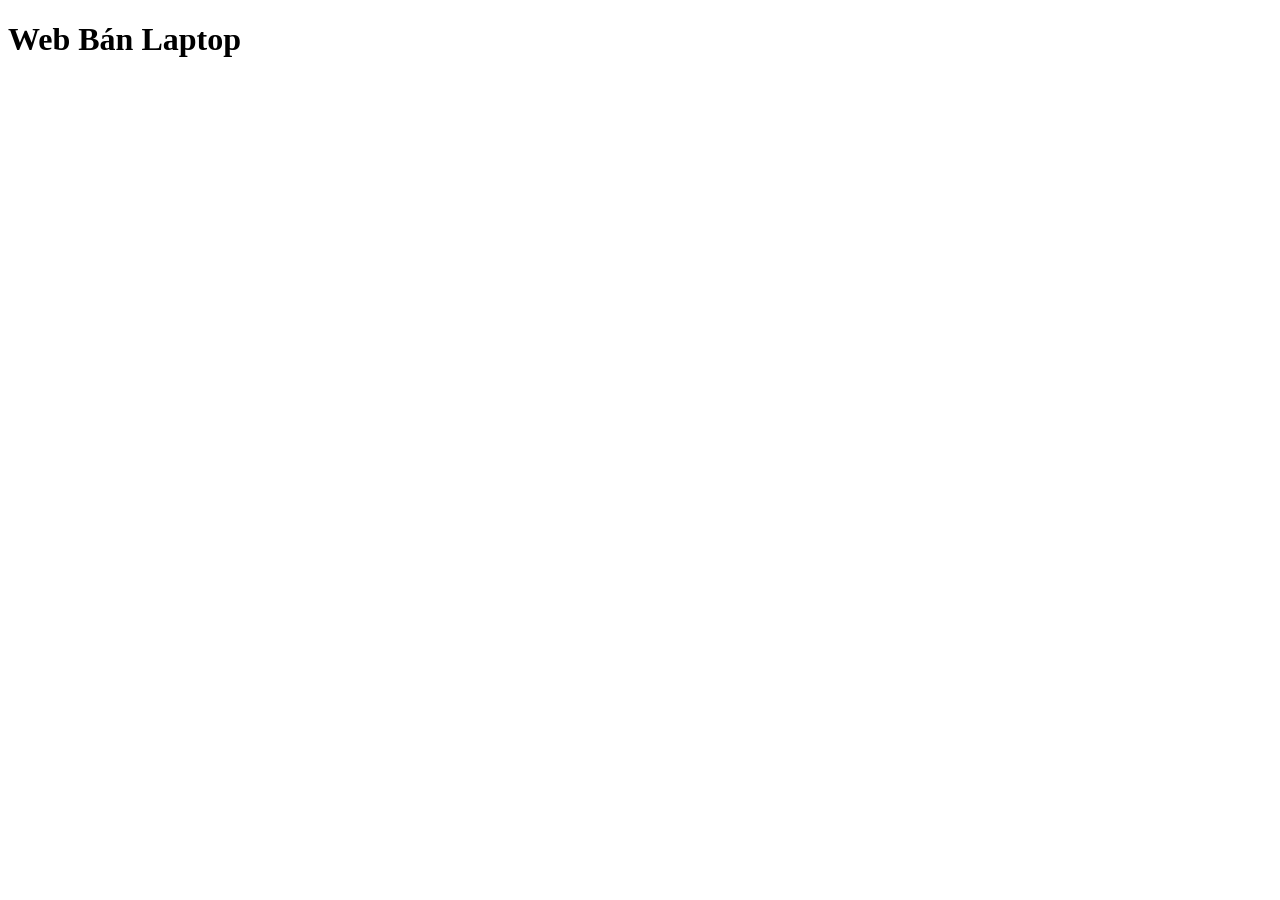
==== index.html @ 8dcb7d63 "first commit" ====
<!DOCTYPE html>
<html lang="en">
<head>
    <meta charset="UTF-8">
    <meta name="viewport" content="width=device-width, initial-scale=1.0">
    <title>Document</title>
</head>
<body>
    <h1>Web Bán Laptop</h1>
</body>
</html>
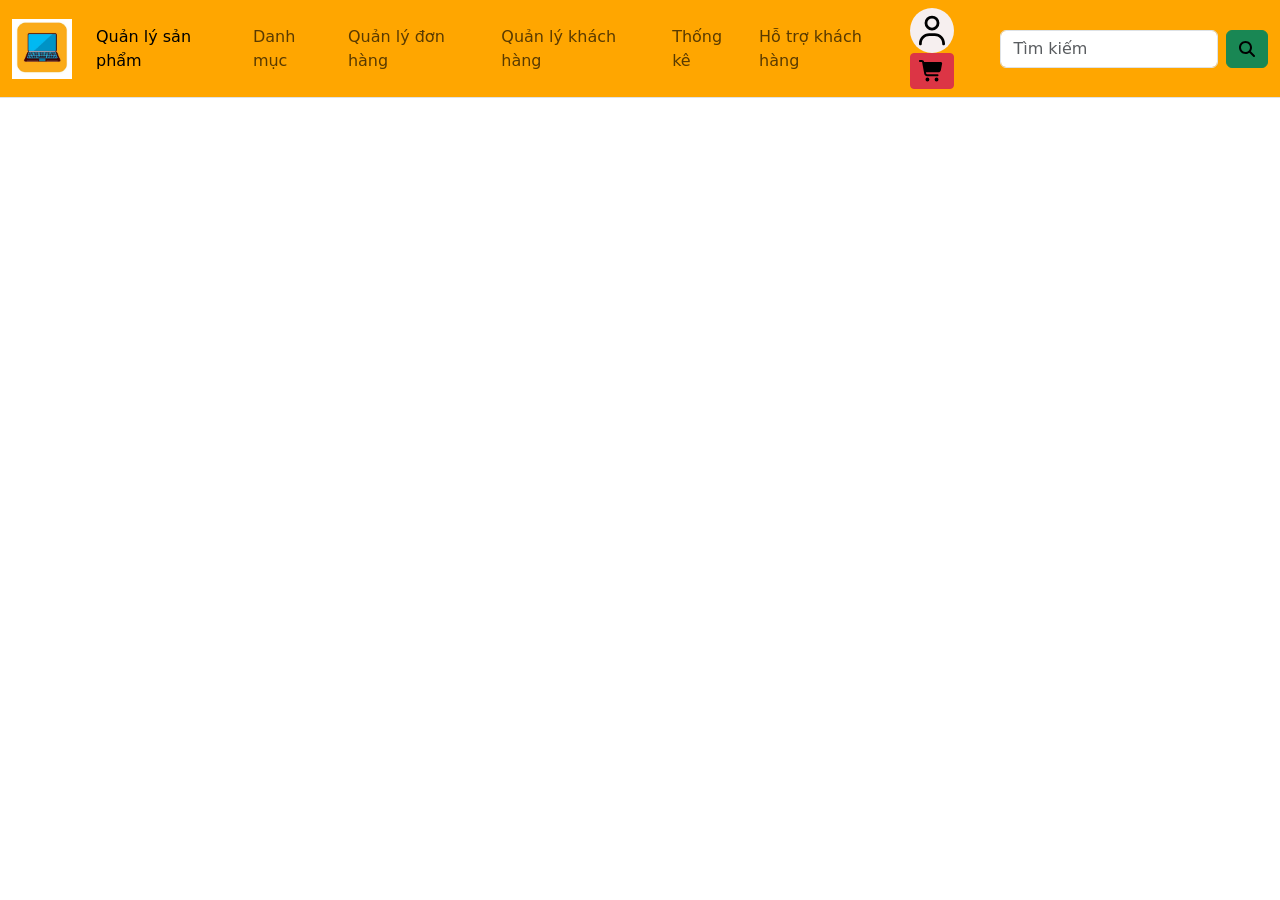
==== commit 31a88a87: "commit navbar" ====
--- a/index.html
+++ b/index.html
@@ -3,9 +3,66 @@
 <head>
     <meta charset="UTF-8">
     <meta name="viewport" content="width=device-width, initial-scale=1.0">
+    <link href="https://cdn.jsdelivr.net/npm/bootstrap@5.3.3/dist/css/bootstrap.min.css" rel="stylesheet">
+    <link rel="stylesheet" href="styles/styles.css">
     <title>Document</title>
 </head>
 <body>
-    <h1>Web Bán Laptop</h1>
+    <!-- navbar -->
+    <nav class="navbar navbar-expand-lg navbar-light border-bottom">
+  <div class="container-fluid">
+    <!-- navbar rand -->
+     <a class="navbar-brand" href="#">
+      <img src="./image/logolaptop.jpg" alt="logo">
+    </a>
+    <button class="navbar-toggler" type="button" data-bs-toggle="collapse" data-bs-target="#navbarSupportedContent" aria-controls="navbarSupportedContent" aria-expanded="false" aria-label="Toggle navigation">
+      <span class="navbar-toggler-icon"></span>
+    </button>
+    <div class="collapse navbar-collapse" id="navbarSupportedContent">
+        <!-- menu item -->
+      <ul class="navbar-nav me-auto mb-2 mb-lg-0">
+        <li class="nav-item">
+          <a class="nav-link active" aria-current="page" href="#">Quản lý sản phẩm</a>
+        </li>
+        <li class="nav-item">
+          <a class="nav-link" aria-current="page" href="#">Danh mục</a>
+        </li>
+        <li class="nav-item">
+          <a class="nav-link" aria-current="page" href="#">Quản lý đơn hàng</a>
+        </li>
+        <li class="nav-item">
+          <a class="nav-link" aria-current="page" href="#">Quản lý khách hàng</a>
+        </li>
+        <li class="nav-item">
+          <a class="nav-link" aria-current="page" href="#">Thống kê</a>
+        </li>
+        <li class="nav-item">
+          <a class="nav-link" aria-current="page" href="#">Hỗ trợ khách hàng</a>
+        </li>
+        
+      </ul>
+
+      <!-- người dùng và giỏ hàng -->
+      <div>
+        <a href="#" class="btn btn-sm d-inline-flex justify-content-center aline-items-center user">
+<svg xmlns="http://www.w3.org/2000/svg" width="26px" height="35px" viewBox="0 0 448 512"><!--!Font Awesome Free v7.2.0 by @fontawesome - https://fontawesome.com License - https://fontawesome.com/license/free Copyright 2026 Fonticons, Inc.--><path d="M144 128a80 80 0 1 1 160 0 80 80 0 1 1 -160 0zm208 0a128 128 0 1 0 -256 0 128 128 0 1 0 256 0zM48 480c0-70.7 57.3-128 128-128l96 0c70.7 0 128 57.3 128 128l0 8c0 13.3 10.7 24 24 24s24-10.7 24-24l0-8c0-97.2-78.8-176-176-176l-96 0C78.8 304 0 382.8 0 480l0 8c0 13.3 10.7 24 24 24s24-10.7 24-24l0-8z"/></svg>        </a>
+
+        <a href="#" class="btn btn-danger btn-sm d-inline-flex justify-content-center aline-items-center">
+            <svg xmlns="http://www.w3.org/2000/svg" width="26px" height="26px" viewBox="0 0 640 512"><!--!Font Awesome Free v7.2.0 by @fontawesome - https://fontawesome.com License - https://fontawesome.com/license/free Copyright 2026 Fonticons, Inc.--><path d="M24-16C10.7-16 0-5.3 0 8S10.7 32 24 32l45.3 0c3.9 0 7.2 2.8 7.9 6.6l52.1 286.3c6.2 34.2 36 59.1 70.8 59.1L456 384c13.3 0 24-10.7 24-24s-10.7-24-24-24l-255.9 0c-11.6 0-21.5-8.3-23.6-19.7l-5.1-28.3 303.6 0c30.8 0 57.2-21.9 62.9-52.2L568.9 69.9C572.6 50.2 557.5 32 537.4 32l-412.7 0-.4-2c-4.8-26.6-28-46-55.1-46L24-16zM208 512a48 48 0 1 0 0-96 48 48 0 1 0 0 96zm224 0a48 48 0 1 0 0-96 48 48 0 1 0 0 96z"/></svg>        </a>
+      </div>
+
+      <!-- form tìm kiếm -->
+      <form class="d-flex mt-2 mt-lg-0">
+        <input class="form-control me-2" type="search" placeholder="Tìm kiếm" aria-label="Search">
+        <button class="btn btn-success" type="submit"><svg xmlns="http://www.w3.org/2000/svg" width="16px" height="16px" viewBox="0 0 512 512"><!--!Font Awesome Free v7.2.0 by @fontawesome - https://fontawesome.com License - https://fontawesome.com/license/free Copyright 2026 Fonticons, Inc.--><path d="M416 208c0 45.9-14.9 88.3-40 122.7L502.6 457.4c12.5 12.5 12.5 32.8 0 45.3s-32.8 12.5-45.3 0L330.7 376C296.3 401.1 253.9 416 208 416 93.1 416 0 322.9 0 208S93.1 0 208 0 416 93.1 416 208zM208 352a144 144 0 1 0 0-288 144 144 0 1 0 0 288z"/></svg>
+        </button>
+      </form>
+    </div>
+  </div>
+    </nav>
+
+    <!-- header -->
+    <!-- Nhúng js -->
+    <script src="https://cdn.jsdelivr.net/npm/bootstrap@5.3.8/dist/js/bootstrap.bundle.min.js" integrity="sha384-FKyoEForCGlyvwx9Hj09JcYn3nv7wiPVlz7YYwJrWVcXK/BmnVDxM+D2scQbITxI" crossorigin="anonymous"></script>
 </body>
 </html>
--- a/styles/styles.css
+++ b/styles/styles.css
@@ -0,0 +1,10 @@
+.navbar-brand img{
+    width: 60px;
+}
+.navbar{
+    background-color: rgb(255, 166, 0);
+}
+.user{
+    background-color: rgb(246, 239, 239);
+    border-radius: 50%;
+}
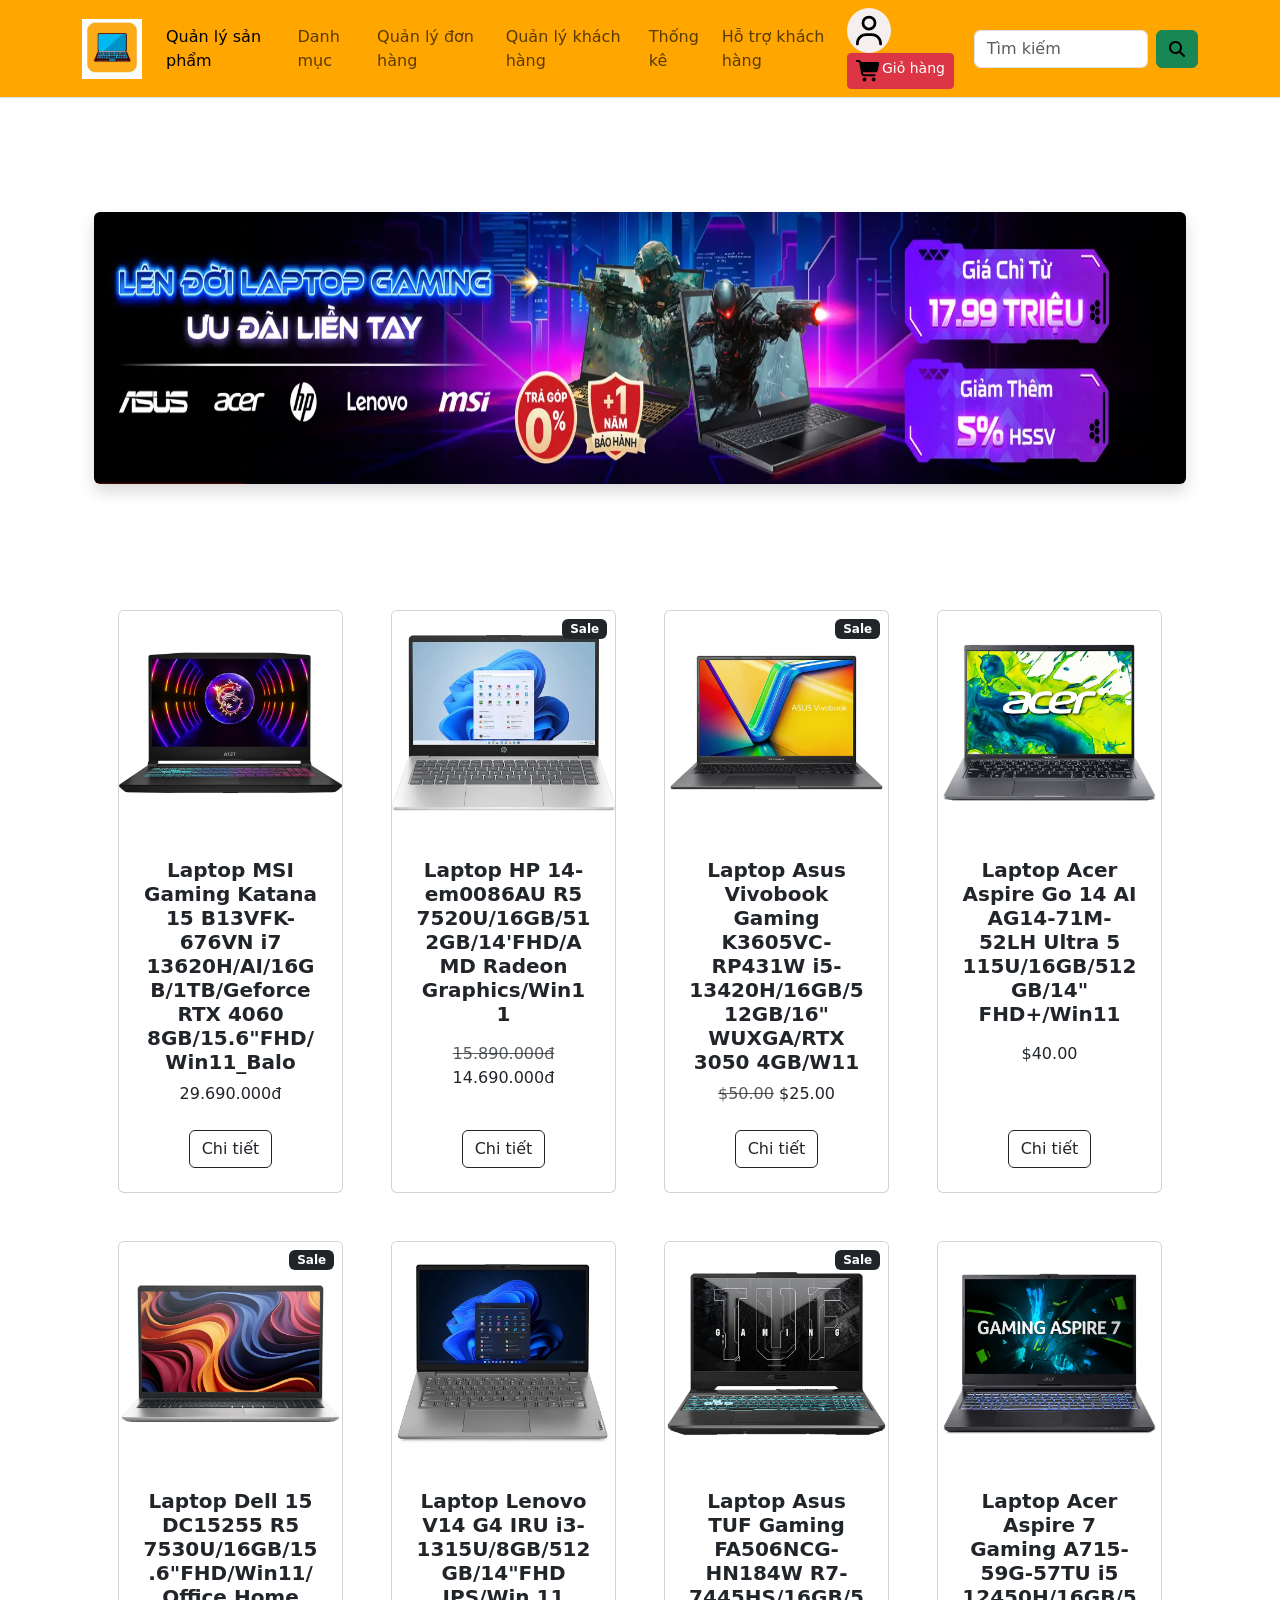
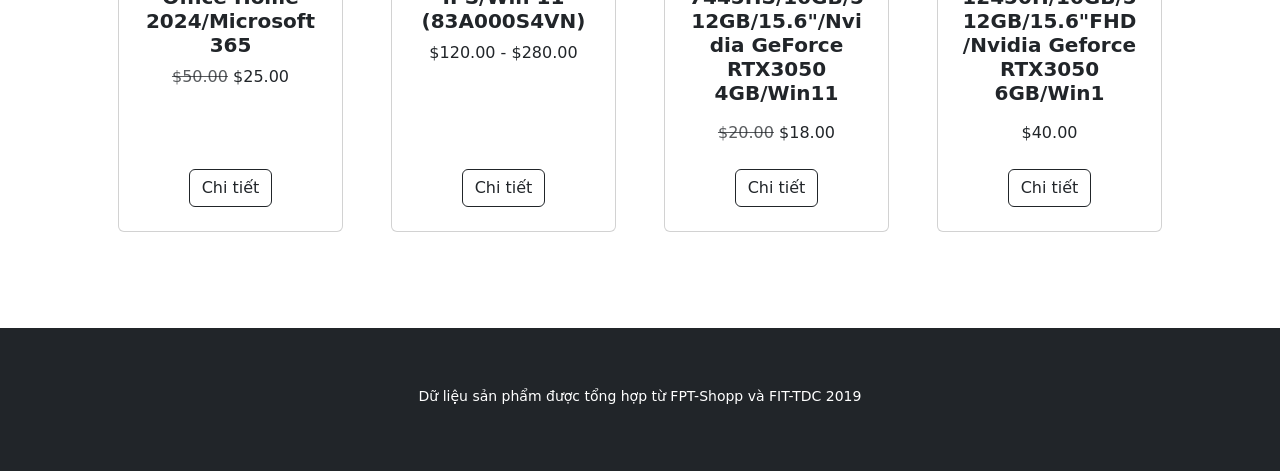
==== commit cca807e2: "commit header and section and footer" ====
--- a/index.html
+++ b/index.html
@@ -10,9 +10,9 @@
 <body>
     <!-- navbar -->
     <nav class="navbar navbar-expand-lg navbar-light border-bottom">
-  <div class="container-fluid">
+  <div class="container">
     <!-- navbar rand -->
-     <a class="navbar-brand" href="#">
+    <a class="navbar-brand" href="#">
       <img src="./image/logolaptop.jpg" alt="logo">
     </a>
     <button class="navbar-toggler" type="button" data-bs-toggle="collapse" data-bs-target="#navbarSupportedContent" aria-controls="navbarSupportedContent" aria-expanded="false" aria-label="Toggle navigation">
@@ -45,10 +45,13 @@
       <!-- người dùng và giỏ hàng -->
       <div>
         <a href="#" class="btn btn-sm d-inline-flex justify-content-center aline-items-center user">
-<svg xmlns="http://www.w3.org/2000/svg" width="26px" height="35px" viewBox="0 0 448 512"><!--!Font Awesome Free v7.2.0 by @fontawesome - https://fontawesome.com License - https://fontawesome.com/license/free Copyright 2026 Fonticons, Inc.--><path d="M144 128a80 80 0 1 1 160 0 80 80 0 1 1 -160 0zm208 0a128 128 0 1 0 -256 0 128 128 0 1 0 256 0zM48 480c0-70.7 57.3-128 128-128l96 0c70.7 0 128 57.3 128 128l0 8c0 13.3 10.7 24 24 24s24-10.7 24-24l0-8c0-97.2-78.8-176-176-176l-96 0C78.8 304 0 382.8 0 480l0 8c0 13.3 10.7 24 24 24s24-10.7 24-24l0-8z"/></svg>        </a>
+          <svg xmlns="http://www.w3.org/2000/svg" width="26px" height="35px" viewBox="0 0 448 512"><!--!Font Awesome Free v7.2.0 by @fontawesome - https://fontawesome.com License - https://fontawesome.com/license/free Copyright 2026 Fonticons, Inc.--><path d="M144 128a80 80 0 1 1 160 0 80 80 0 1 1 -160 0zm208 0a128 128 0 1 0 -256 0 128 128 0 1 0 256 0zM48 480c0-70.7 57.3-128 128-128l96 0c70.7 0 128 57.3 128 128l0 8c0 13.3 10.7 24 24 24s24-10.7 24-24l0-8c0-97.2-78.8-176-176-176l-96 0C78.8 304 0 382.8 0 480l0 8c0 13.3 10.7 24 24 24s24-10.7 24-24l0-8z"/></svg>
+        </a>
 
         <a href="#" class="btn btn-danger btn-sm d-inline-flex justify-content-center aline-items-center">
-            <svg xmlns="http://www.w3.org/2000/svg" width="26px" height="26px" viewBox="0 0 640 512"><!--!Font Awesome Free v7.2.0 by @fontawesome - https://fontawesome.com License - https://fontawesome.com/license/free Copyright 2026 Fonticons, Inc.--><path d="M24-16C10.7-16 0-5.3 0 8S10.7 32 24 32l45.3 0c3.9 0 7.2 2.8 7.9 6.6l52.1 286.3c6.2 34.2 36 59.1 70.8 59.1L456 384c13.3 0 24-10.7 24-24s-10.7-24-24-24l-255.9 0c-11.6 0-21.5-8.3-23.6-19.7l-5.1-28.3 303.6 0c30.8 0 57.2-21.9 62.9-52.2L568.9 69.9C572.6 50.2 557.5 32 537.4 32l-412.7 0-.4-2c-4.8-26.6-28-46-55.1-46L24-16zM208 512a48 48 0 1 0 0-96 48 48 0 1 0 0 96zm224 0a48 48 0 1 0 0-96 48 48 0 1 0 0 96z"/></svg>        </a>
+            <svg xmlns="http://www.w3.org/2000/svg" width="26px" height="26px" viewBox="0 0 640 512"><!--!Font Awesome Free v7.2.0 by @fontawesome - https://fontawesome.com License - https://fontawesome.com/license/free Copyright 2026 Fonticons, Inc.--><path d="M24-16C10.7-16 0-5.3 0 8S10.7 32 24 32l45.3 0c3.9 0 7.2 2.8 7.9 6.6l52.1 286.3c6.2 34.2 36 59.1 70.8 59.1L456 384c13.3 0 24-10.7 24-24s-10.7-24-24-24l-255.9 0c-11.6 0-21.5-8.3-23.6-19.7l-5.1-28.3 303.6 0c30.8 0 57.2-21.9 62.9-52.2L568.9 69.9C572.6 50.2 557.5 32 537.4 32l-412.7 0-.4-2c-4.8-26.6-28-46-55.1-46L24-16zM208 512a48 48 0 1 0 0-96 48 48 0 1 0 0 96zm224 0a48 48 0 1 0 0-96 48 48 0 1 0 0 96z"/></svg>
+            Giỏ hàng
+          </a>
       </div>
 
       <!-- form tìm kiếm -->
@@ -62,7 +65,257 @@
     </nav>
 
     <!-- header -->
+    <header class="container py-5">
+      <div class="container text-center py-4 gllery">
+            <img id="main-img" class="img-fluid rounded shadow fist-image" src="./image/Hinh_galler_1.webp" alt="Sản phẩm chính">
+      <div>
+  </div>
+
+  
+</div>
+    </header>
+        <!-- Section-->
+        <section class="py-5">
+            <div class="container px-4 px-lg-5 mt-5">
+                <div class="row gx-4 gx-lg-5 row-cols-2 row-cols-md-3 row-cols-xl-4 justify-content-center">
+                    <div class="col mb-5">
+                        <div class="card h-100">
+                            <!-- Product image-->
+                            <img class="card-img-top" src="./image/Laptop_MSI_Gaming_Katana_15.webp" alt="..." />
+                            <!-- Product details-->
+                            <div class="card-body p-4">
+                                <div class="text-center">
+                                    <!-- Product name-->
+                                    <h5 class="fw-bolder">Laptop MSI Gaming Katana 15 B13VFK-676VN i7 13620H/AI/16GB/1TB/Geforce RTX 4060 8GB/15.6"FHD/Win11_Balo</h5>
+                                    <!-- Product price-->
+                                    29.690.000đ
+                                </div>
+                            </div>
+                            <!-- Product actions-->
+                            <div class="card-footer p-4 pt-0 border-top-0 bg-transparent">
+                                <div class="text-center"><a class="btn btn-outline-dark mt-auto" href="#">Chi tiết</a></div>
+                            </div>
+                        </div>
+                    </div>
+                    <div class="col mb-5">
+                        <div class="card h-100">
+                            <!-- Sale badge-->
+                            <div class="badge bg-dark text-white position-absolute" style="top: 0.5rem; right: 0.5rem">Sale</div>
+                            <!-- Product image-->
+                            <img class="card-img-top" src="./image/Laptop_HP_14.webp" alt="..." />
+                            <!-- Product details-->
+                            <div class="card-body p-4">
+                                <div class="text-center">
+                                    <!-- Product name-->
+                                    <h5 class="fw-bolder">Laptop HP 14-em0086AU R5 7520U/16GB/512GB/14'FHD/AMD Radeon Graphics/Win11</h5>
+                                    <!-- Product reviews-->
+                                    <div class="d-flex justify-content-center small text-warning mb-2">
+                                        <div class="bi-star-fill"></div>
+                                        <div class="bi-star-fill"></div>
+                                        <div class="bi-star-fill"></div>
+                                        <div class="bi-star-fill"></div>
+                                        <div class="bi-star-fill"></div>
+                                    </div>
+                                    <!-- Product price-->
+                                    <span class="text-muted text-decoration-line-through">15.890.000đ</span>
+                                    14.690.000đ
+                                </div>
+                            </div>
+                            <!-- Product actions-->
+                            <div class="card-footer p-4 pt-0 border-top-0 bg-transparent">
+                                <div class="text-center"><a class="btn btn-outline-dark mt-auto" href="#">Chi tiết</a></div>
+                            </div>
+                        </div>
+                    </div>
+                    <div class="col mb-5">
+                        <div class="card h-100">
+                            <!-- Sale badge-->
+                            <div class="badge bg-dark text-white position-absolute" style="top: 0.5rem; right: 0.5rem">Sale</div>
+                            <!-- Product image-->
+                            <img class="card-img-top" src="./image/Laptop_Asus_Vivobook_Gaming.webp" alt="..." />
+                            <!-- Product details-->
+                            <div class="card-body p-4">
+                                <div class="text-center">
+                                    <!-- Product name-->
+                                    <h5 class="fw-bolder">Laptop Asus Vivobook Gaming K3605VC-RP431W i5-13420H/16GB/512GB/16" WUXGA/RTX 3050 4GB/W11</h5>
+                                    <!-- Product price-->
+                                    <span class="text-muted text-decoration-line-through">$50.00</span>
+                                    $25.00
+                                </div>
+                            </div>
+                            <!-- Product actions-->
+                            <div class="card-footer p-4 pt-0 border-top-0 bg-transparent">
+                                <div class="text-center"><a class="btn btn-outline-dark mt-auto" href="#">Chi tiết</a></div>
+                            </div>
+                        </div>
+                    </div>
+                    <div class="col mb-5">
+                        <div class="card h-100">
+                            <!-- Product image-->
+                            <img class="card-img-top" src="./image/Laptop_Acer_Aspire_Go_14_AI.webp" alt="..." />
+                            <!-- Product details-->
+                            <div class="card-body p-4">
+                                <div class="text-center">
+                                    <!-- Product name-->
+                                    <h5 class="fw-bolder">Laptop Acer Aspire Go 14 AI AG14-71M-52LH Ultra 5 115U/16GB/512GB/14" FHD+/Win11</h5>
+                                    <!-- Product reviews-->
+                                    <div class="d-flex justify-content-center small text-warning mb-2">
+                                        <div class="bi-star-fill"></div>
+                                        <div class="bi-star-fill"></div>
+                                        <div class="bi-star-fill"></div>
+                                        <div class="bi-star-fill"></div>
+                                        <div class="bi-star-fill"></div>
+                                    </div>
+                                    <!-- Product price-->
+                                    $40.00
+                                </div>
+                            </div>
+                            <!-- Product actions-->
+                            <div class="card-footer p-4 pt-0 border-top-0 bg-transparent">
+                                <div class="text-center"><a class="btn btn-outline-dark mt-auto" href="#">Chi tiết</a></div>
+                            </div>
+                        </div>
+                    </div>
+                    <div class="col mb-5">
+                        <div class="card h-100">
+                            <!-- Sale badge-->
+                            <div class="badge bg-dark text-white position-absolute" style="top: 0.5rem; right: 0.5rem">Sale</div>
+                            <!-- Product image-->
+                            <img class="card-img-top" src="./image/Laptop_Dell_15.webp" alt="..." />
+                            <!-- Product details-->
+                            <div class="card-body p-4">
+                                <div class="text-center">
+                                    <!-- Product name-->
+                                    <h5 class="fw-bolder">Laptop Dell 15 DC15255 R5 7530U/16GB/15.6"FHD/Win11/Office Home 2024/Microsoft 365</h5>
+                                    <!-- Product price-->
+                                    <span class="text-muted text-decoration-line-through">$50.00</span>
+                                    $25.00
+                                </div>
+                            </div>
+                            <!-- Product actions-->
+                            <div class="card-footer p-4 pt-0 border-top-0 bg-transparent">
+                                <div class="text-center"><a class="btn btn-outline-dark mt-auto" href="#">Chi tiết</a></div>
+                            </div>
+                        </div>
+                    </div>
+                    <div class="col mb-5">
+                        <div class="card h-100">
+                            <!-- Product image-->
+                            <img class="card-img-top" src="./image/Laptop_Lenovo_V14_G4_IRU.webp" alt="..." />
+                            <!-- Product details-->
+                            <div class="card-body p-4">
+                                <div class="text-center">
+                                    <!-- Product name-->
+                                    <h5 class="fw-bolder">Laptop Lenovo V14 G4 IRU i3-1315U/8GB/512GB/14"FHD IPS/Win 11 (83A000S4VN)</h5>
+                                    <!-- Product price-->
+                                    $120.00 - $280.00
+                                </div>
+                            </div>
+                            <!-- Product actions-->
+                            <div class="card-footer p-4 pt-0 border-top-0 bg-transparent">
+                                <div class="text-center"><a class="btn btn-outline-dark mt-auto" href="#">Chi tiết</a></div>
+                            </div>
+                        </div>
+                    </div>
+                    <div class="col mb-5">
+                        <div class="card h-100">
+                            <!-- Sale badge-->
+                            <div class="badge bg-dark text-white position-absolute" style="top: 0.5rem; right: 0.5rem">Sale</div>
+                            <!-- Product image-->
+                            <img class="card-img-top" src="./image/Laptop_Asus_TUF_Gaming.webp" alt="..." />
+                            <!-- Product details-->
+                            <div class="card-body p-4">
+                                <div class="text-center">
+                                    <!-- Product name-->
+                                    <h5 class="fw-bolder">Laptop Asus TUF Gaming FA506NCG-HN184W R7-7445HS/16GB/512GB/15.6"/Nvidia GeForce RTX3050 4GB/Win11</h5>
+                                    <!-- Product reviews-->
+                                    <div class="d-flex justify-content-center small text-warning mb-2">
+                                        <div class="bi-star-fill"></div>
+                                        <div class="bi-star-fill"></div>
+                                        <div class="bi-star-fill"></div>
+                                        <div class="bi-star-fill"></div>
+                                        <div class="bi-star-fill"></div>
+                                    </div>
+                                    <!-- Product price-->
+                                    <span class="text-muted text-decoration-line-through">$20.00</span>
+                                    $18.00
+                                </div>
+                            </div>
+                            <!-- Product actions-->
+                            <div class="card-footer p-4 pt-0 border-top-0 bg-transparent">
+                                <div class="text-center"><a class="btn btn-outline-dark mt-auto" href="#">Chi tiết</a></div>
+                            </div>
+                        </div>
+                    </div>
+                    <div class="col mb-5">
+                        <div class="card h-100">
+                            <!-- Product image-->
+                            <img class="card-img-top" src="./image/Laptop_Acer_Aspire_7_Gaming.webp" alt="..." />
+                            <!-- Product details-->
+                            <div class="card-body p-4">
+                                <div class="text-center">
+                                    <!-- Product name-->
+                                    <h5 class="fw-bolder">Laptop Acer Aspire 7 Gaming A715-59G-57TU i5 12450H/16GB/512GB/15.6"FHD/Nvidia Geforce RTX3050 6GB/Win1</h5>
+                                    <!-- Product reviews-->
+                                    <div class="d-flex justify-content-center small text-warning mb-2">
+                                        <div class="bi-star-fill"></div>
+                                        <div class="bi-star-fill"></div>
+                                        <div class="bi-star-fill"></div>
+                                        <div class="bi-star-fill"></div>
+                                        <div class="bi-star-fill"></div>
+                                    </div>
+                                    <!-- Product price-->
+                                    $40.00
+                                </div>
+                            </div>
+                            <!-- Product actions-->
+                            <div class="card-footer p-4 pt-0 border-top-0 bg-transparent">
+                                <div class="text-center"><a class="btn btn-outline-dark mt-auto" href="#">Chi tiết</a></div>
+                            </div>
+                        </div>
+                    </div>
+                </div>
+            </div>
+        </section>
+        <!-- Footer -->
+        <footer class="text-bg-dark py-5">
+          <div>
+            <p>Dữ liệu sản phẩm được tổng hợp từ FPT-Shopp và FIT-TDC 2019</p>
+          </div>
+        </footer>
+
     <!-- Nhúng js -->
     <script src="https://cdn.jsdelivr.net/npm/bootstrap@5.3.8/dist/js/bootstrap.bundle.min.js" integrity="sha384-FKyoEForCGlyvwx9Hj09JcYn3nv7wiPVlz7YYwJrWVcXK/BmnVDxM+D2scQbITxI" crossorigin="anonymous"></script>
+    
+    <script>
+  const images = [
+    "./image/Hinh_galler_2.webp",
+    "./image/Hinh_galler_3.webp",
+    "./image/Hinh_galler_4.webp",
+    "./image/Hinh_galler_5.webp"
+  ];
+
+  let currentIndex = 0;
+  const mainImg = document.getElementById("main-img");
+  const thumbnails = document.querySelectorAll(".thumbnail-img");
+
+  function setActive(index) {
+    currentIndex = index;
+    mainImg.src = images[index];
+    thumbnails.forEach((thumb, i) => {
+      thumb.classList.toggle("active", i === index);
+    });
+  }
+
+  thumbnails.forEach((thumb, i) => {
+    thumb.addEventListener("click", () => setActive(i));
+  });
+
+  // Tự động thay ảnh mỗi 4 giây
+  setInterval(() => {
+    let nextIndex = (currentIndex + 1) % images.length;
+    setActive(nextIndex);
+  }, 3000);
+</script>
 </body>
 </html>
--- a/styles/styles.css
+++ b/styles/styles.css
@@ -7,4 +7,23 @@
 .user{
     background-color: rgb(246, 239, 239);
     border-radius: 50%;
-}+}
+.fist-image{
+    height: 100%;
+    width: auto;
+    margin-top: 42px;
+}
+.gllery{
+    height: 320px;
+}
+footer{
+    color: white;
+    text-align: center;
+    padding: 15px;
+    font-size: 14px;
+    width: 100%;
+    height: 10%;
+}
+footer div p{
+    padding-top: 10px;
+}
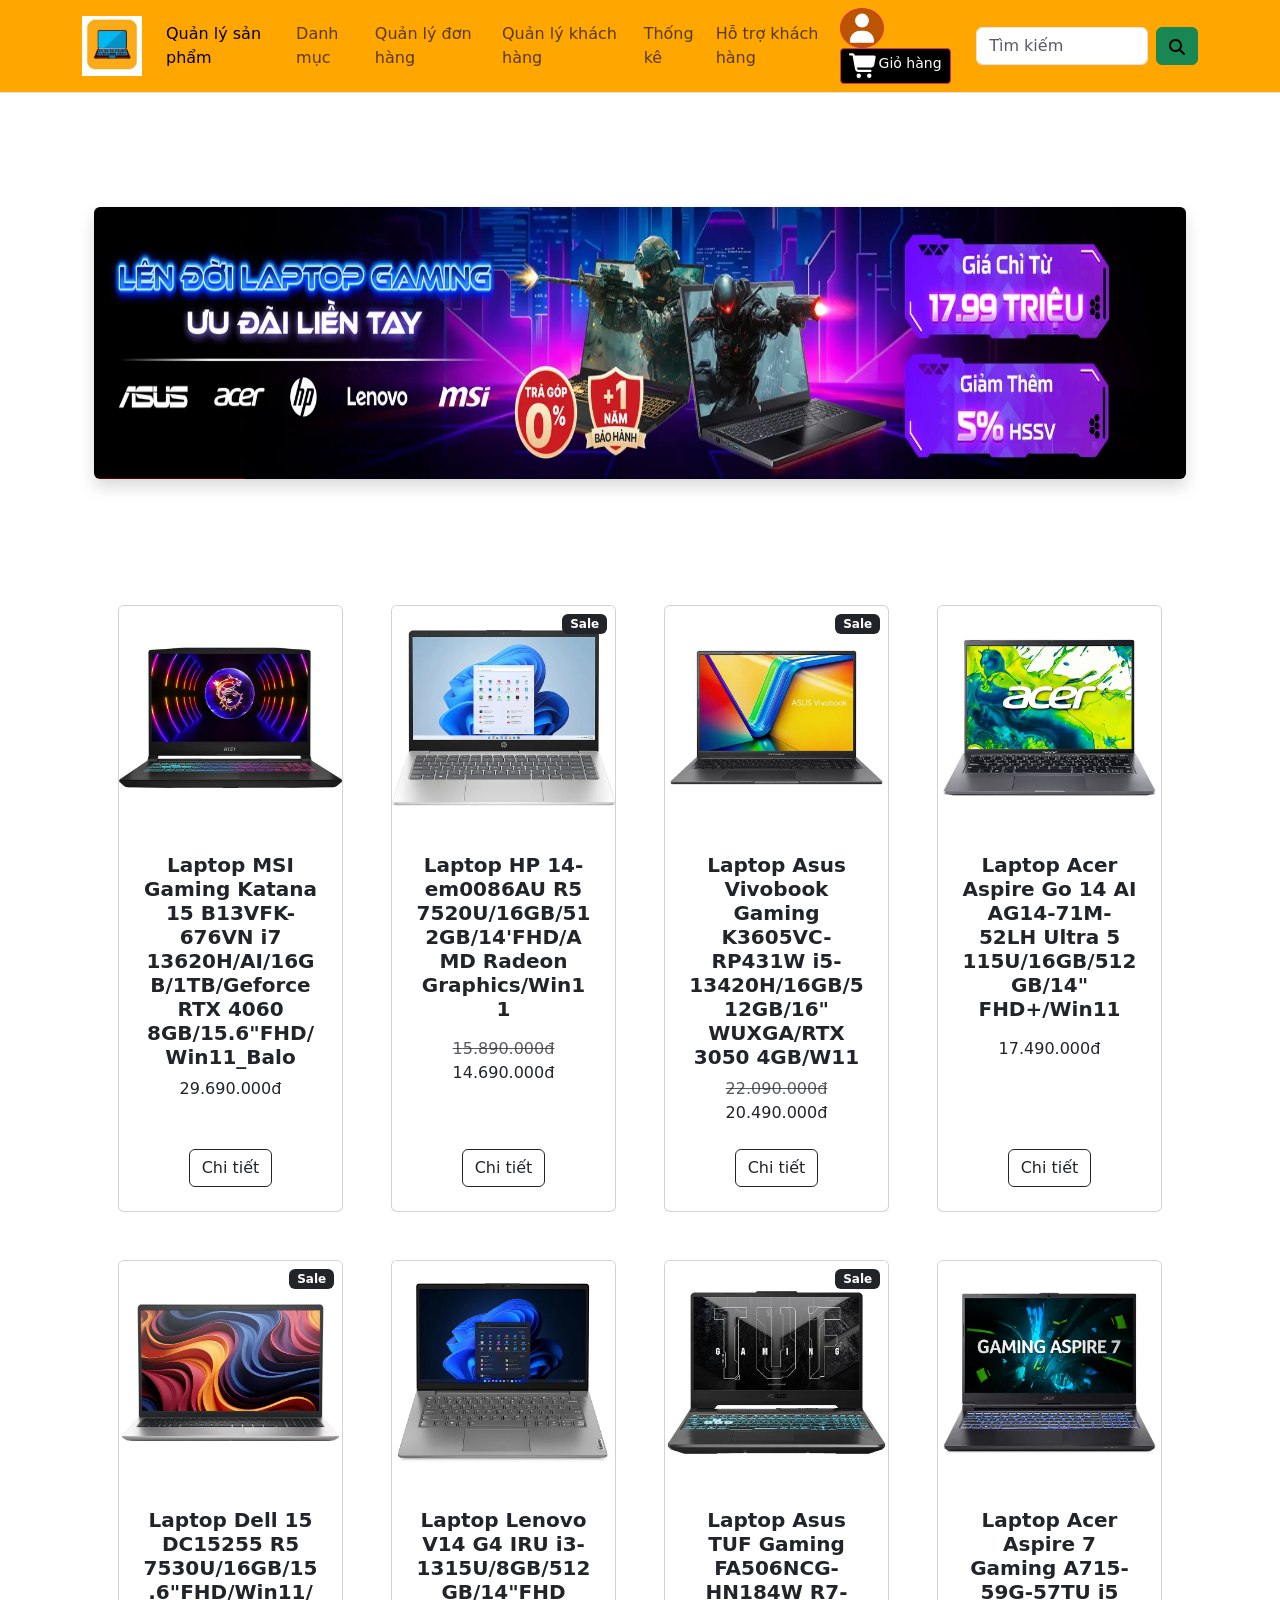
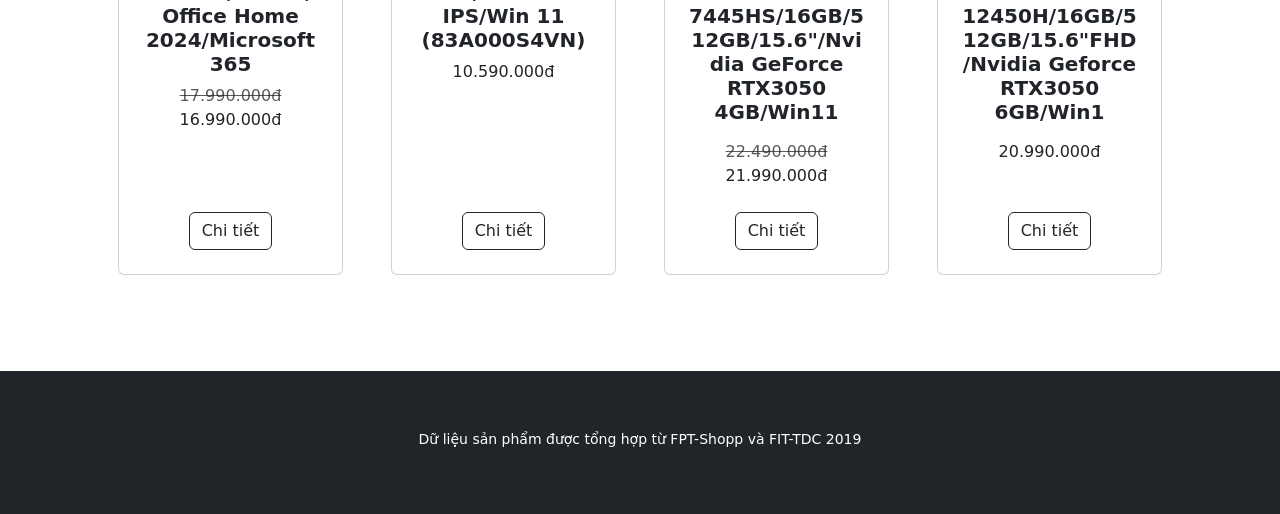
==== commit b70403e0: "commit product details" ====
--- a/index.html
+++ b/index.html
@@ -43,13 +43,13 @@
       </ul>
 
       <!-- người dùng và giỏ hàng -->
-      <div>
-        <a href="#" class="btn btn-sm d-inline-flex justify-content-center aline-items-center user">
-          <svg xmlns="http://www.w3.org/2000/svg" width="26px" height="35px" viewBox="0 0 448 512"><!--!Font Awesome Free v7.2.0 by @fontawesome - https://fontawesome.com License - https://fontawesome.com/license/free Copyright 2026 Fonticons, Inc.--><path d="M144 128a80 80 0 1 1 160 0 80 80 0 1 1 -160 0zm208 0a128 128 0 1 0 -256 0 128 128 0 1 0 256 0zM48 480c0-70.7 57.3-128 128-128l96 0c70.7 0 128 57.3 128 128l0 8c0 13.3 10.7 24 24 24s24-10.7 24-24l0-8c0-97.2-78.8-176-176-176l-96 0C78.8 304 0 382.8 0 480l0 8c0 13.3 10.7 24 24 24s24-10.7 24-24l0-8z"/></svg>
-        </a>
-
-        <a href="#" class="btn btn-danger btn-sm d-inline-flex justify-content-center aline-items-center">
-            <svg xmlns="http://www.w3.org/2000/svg" width="26px" height="26px" viewBox="0 0 640 512"><!--!Font Awesome Free v7.2.0 by @fontawesome - https://fontawesome.com License - https://fontawesome.com/license/free Copyright 2026 Fonticons, Inc.--><path d="M24-16C10.7-16 0-5.3 0 8S10.7 32 24 32l45.3 0c3.9 0 7.2 2.8 7.9 6.6l52.1 286.3c6.2 34.2 36 59.1 70.8 59.1L456 384c13.3 0 24-10.7 24-24s-10.7-24-24-24l-255.9 0c-11.6 0-21.5-8.3-23.6-19.7l-5.1-28.3 303.6 0c30.8 0 57.2-21.9 62.9-52.2L568.9 69.9C572.6 50.2 557.5 32 537.4 32l-412.7 0-.4-2c-4.8-26.6-28-46-55.1-46L24-16zM208 512a48 48 0 1 0 0-96 48 48 0 1 0 0 96zm224 0a48 48 0 1 0 0-96 48 48 0 1 0 0 96z"/></svg>
+      <div class="me-2">
+        <a href="#" class="btn btn-danger btn-sm d-inline-flex justify-content-center aline-items-center user">
+            <svg xmlns="http://www.w3.org/2000/svg" width="26px" height="30px" viewBox="0 0 448 512"><!--!Font Awesome Free v7.2.0 by @fontawesome - https://fontawesome.com License - https://fontawesome.com/license/free Copyright 2026 Fonticons, Inc.--><path fill="rgb(255, 255, 255)" d="M224 248a120 120 0 1 0 0-240 120 120 0 1 0 0 240zm-29.7 56C95.8 304 16 383.8 16 482.3 16 498.7 29.3 512 45.7 512l356.6 0c16.4 0 29.7-13.3 29.7-29.7 0-98.5-79.8-178.3-178.3-178.3l-59.4 0z"/></svg>
+          </a>
+
+        <a href="#" class="btn btn-danger btn-sm d-inline-flex justify-content-center aline-items-center shopping-cart">
+            <svg xmlns="http://www.w3.org/2000/svg" width="30px" height="26px" viewBox="0 0 640 512"><!--!Font Awesome Free v7.2.0 by @fontawesome - https://fontawesome.com License - https://fontawesome.com/license/free Copyright 2026 Fonticons, Inc.--><path fill="rgb(255, 255, 255)" d="M24-16C10.7-16 0-5.3 0 8S10.7 32 24 32l45.3 0c3.9 0 7.2 2.8 7.9 6.6l52.1 286.3c6.2 34.2 36 59.1 70.8 59.1L456 384c13.3 0 24-10.7 24-24s-10.7-24-24-24l-255.9 0c-11.6 0-21.5-8.3-23.6-19.7l-5.1-28.3 303.6 0c30.8 0 57.2-21.9 62.9-52.2L568.9 69.9C572.6 50.2 557.5 32 537.4 32l-412.7 0-.4-2c-4.8-26.6-28-46-55.1-46L24-16zM208 512a48 48 0 1 0 0-96 48 48 0 1 0 0 96zm224 0a48 48 0 1 0 0-96 48 48 0 1 0 0 96z"/></svg>
             Giỏ hàng
           </a>
       </div>
@@ -93,7 +93,7 @@
                             </div>
                             <!-- Product actions-->
                             <div class="card-footer p-4 pt-0 border-top-0 bg-transparent">
-                                <div class="text-center"><a class="btn btn-outline-dark mt-auto" href="#">Chi tiết</a></div>
+                                <div class="text-center"><a class="btn btn-outline-dark mt-auto" href="product1.html">Chi tiết</a></div>
                             </div>
                         </div>
                     </div>
@@ -123,7 +123,7 @@
                             </div>
                             <!-- Product actions-->
                             <div class="card-footer p-4 pt-0 border-top-0 bg-transparent">
-                                <div class="text-center"><a class="btn btn-outline-dark mt-auto" href="#">Chi tiết</a></div>
+                                <div class="text-center"><a class="btn btn-outline-dark mt-auto" href="product2.html">Chi tiết</a></div>
                             </div>
                         </div>
                     </div>
@@ -139,13 +139,13 @@
                                     <!-- Product name-->
                                     <h5 class="fw-bolder">Laptop Asus Vivobook Gaming K3605VC-RP431W i5-13420H/16GB/512GB/16" WUXGA/RTX 3050 4GB/W11</h5>
                                     <!-- Product price-->
-                                    <span class="text-muted text-decoration-line-through">$50.00</span>
-                                    $25.00
-                                </div>
-                            </div>
-                            <!-- Product actions-->
-                            <div class="card-footer p-4 pt-0 border-top-0 bg-transparent">
-                                <div class="text-center"><a class="btn btn-outline-dark mt-auto" href="#">Chi tiết</a></div>
+                                    <span class="text-muted text-decoration-line-through">22.090.000đ</span>
+                                    20.490.000đ
+                                </div>
+                            </div>
+                            <!-- Product actions-->
+                            <div class="card-footer p-4 pt-0 border-top-0 bg-transparent">
+                                <div class="text-center"><a class="btn btn-outline-dark mt-auto" href="product3.html">Chi tiết</a></div>
                             </div>
                         </div>
                     </div>
@@ -167,12 +167,12 @@
                                         <div class="bi-star-fill"></div>
                                     </div>
                                     <!-- Product price-->
-                                    $40.00
-                                </div>
-                            </div>
-                            <!-- Product actions-->
-                            <div class="card-footer p-4 pt-0 border-top-0 bg-transparent">
-                                <div class="text-center"><a class="btn btn-outline-dark mt-auto" href="#">Chi tiết</a></div>
+                                    17.490.000đ
+                                </div>
+                            </div>
+                            <!-- Product actions-->
+                            <div class="card-footer p-4 pt-0 border-top-0 bg-transparent">
+                                <div class="text-center"><a class="btn btn-outline-dark mt-auto" href="product4.html">Chi tiết</a></div>
                             </div>
                         </div>
                     </div>
@@ -188,13 +188,13 @@
                                     <!-- Product name-->
                                     <h5 class="fw-bolder">Laptop Dell 15 DC15255 R5 7530U/16GB/15.6"FHD/Win11/Office Home 2024/Microsoft 365</h5>
                                     <!-- Product price-->
-                                    <span class="text-muted text-decoration-line-through">$50.00</span>
-                                    $25.00
-                                </div>
-                            </div>
-                            <!-- Product actions-->
-                            <div class="card-footer p-4 pt-0 border-top-0 bg-transparent">
-                                <div class="text-center"><a class="btn btn-outline-dark mt-auto" href="#">Chi tiết</a></div>
+                                    <span class="text-muted text-decoration-line-through">17.990.000đ</span>
+                                    16.990.000đ
+                                </div>
+                            </div>
+                            <!-- Product actions-->
+                            <div class="card-footer p-4 pt-0 border-top-0 bg-transparent">
+                                <div class="text-center"><a class="btn btn-outline-dark mt-auto" href="product5.html">Chi tiết</a></div>
                             </div>
                         </div>
                     </div>
@@ -208,12 +208,12 @@
                                     <!-- Product name-->
                                     <h5 class="fw-bolder">Laptop Lenovo V14 G4 IRU i3-1315U/8GB/512GB/14"FHD IPS/Win 11 (83A000S4VN)</h5>
                                     <!-- Product price-->
-                                    $120.00 - $280.00
-                                </div>
-                            </div>
-                            <!-- Product actions-->
-                            <div class="card-footer p-4 pt-0 border-top-0 bg-transparent">
-                                <div class="text-center"><a class="btn btn-outline-dark mt-auto" href="#">Chi tiết</a></div>
+                                    10.590.000đ
+                                </div>
+                            </div>
+                            <!-- Product actions-->
+                            <div class="card-footer p-4 pt-0 border-top-0 bg-transparent">
+                                <div class="text-center"><a class="btn btn-outline-dark mt-auto" href="product6.html">Chi tiết</a></div>
                             </div>
                         </div>
                     </div>
@@ -237,13 +237,13 @@
                                         <div class="bi-star-fill"></div>
                                     </div>
                                     <!-- Product price-->
-                                    <span class="text-muted text-decoration-line-through">$20.00</span>
-                                    $18.00
-                                </div>
-                            </div>
-                            <!-- Product actions-->
-                            <div class="card-footer p-4 pt-0 border-top-0 bg-transparent">
-                                <div class="text-center"><a class="btn btn-outline-dark mt-auto" href="#">Chi tiết</a></div>
+                                    <span class="text-muted text-decoration-line-through">22.490.000đ</span>
+                                    21.990.000đ
+                                </div>
+                            </div>
+                            <!-- Product actions-->
+                            <div class="card-footer p-4 pt-0 border-top-0 bg-transparent">
+                                <div class="text-center"><a class="btn btn-outline-dark mt-auto" href="product7.html">Chi tiết</a></div>
                             </div>
                         </div>
                     </div>
@@ -265,12 +265,12 @@
                                         <div class="bi-star-fill"></div>
                                     </div>
                                     <!-- Product price-->
-                                    $40.00
-                                </div>
-                            </div>
-                            <!-- Product actions-->
-                            <div class="card-footer p-4 pt-0 border-top-0 bg-transparent">
-                                <div class="text-center"><a class="btn btn-outline-dark mt-auto" href="#">Chi tiết</a></div>
+                                    20.990.000đ
+                                </div>
+                            </div>
+                            <!-- Product actions-->
+                            <div class="card-footer p-4 pt-0 border-top-0 bg-transparent">
+                                <div class="text-center"><a class="btn btn-outline-dark mt-auto" href="product8.html">Chi tiết</a></div>
                             </div>
                         </div>
                     </div>
--- a/styles/styles.css
+++ b/styles/styles.css
@@ -1,3 +1,4 @@
+
 .navbar-brand img{
     width: 60px;
 }
@@ -5,8 +6,11 @@
     background-color: rgb(255, 166, 0);
 }
 .user{
-    background-color: rgb(246, 239, 239);
+    background-color: #bb5502;
     border-radius: 50%;
+}
+.shopping-cart{
+    background-color: black;
 }
 .fist-image{
     height: 100%;
@@ -27,3 +31,16 @@
 footer div p{
     padding-top: 10px;
 }
+
+/* product */
+.image{
+    display: flex;
+    justify-content: center;
+    align-items: center;
+}
+.detail p{
+    font-size: 20px;
+}
+h1{
+    font-size: 40px;
+}
